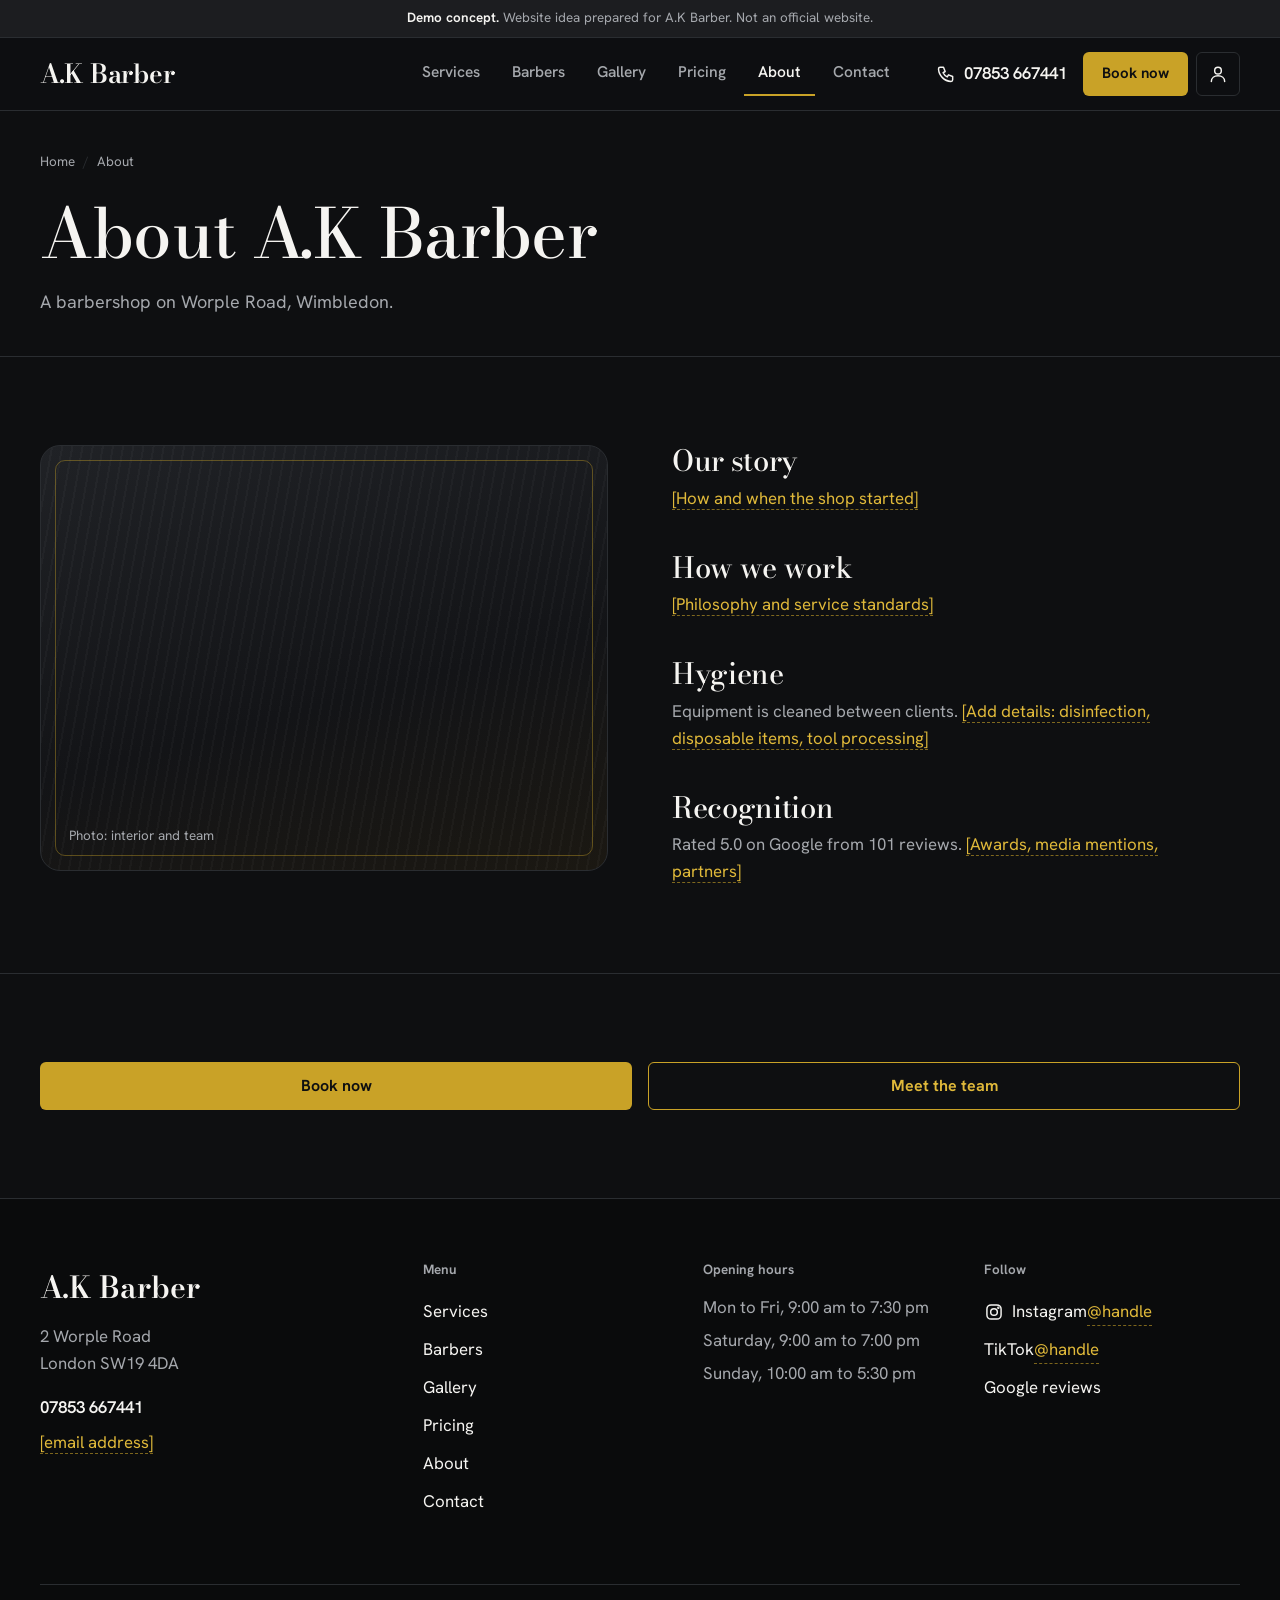
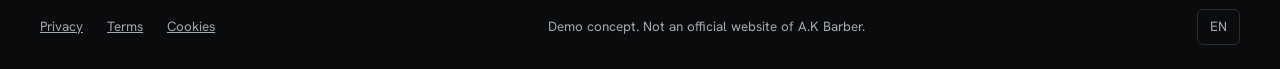
==== about/index.html @ 5e10a796 "Initial commit: A.K Barber static demo site Co-authored-by: Cursor <cursoragent@cursor.com>" ====
<!doctype html>
<html lang="en-GB">
<head>
<meta charset="utf-8">
<meta name="viewport" content="width=device-width, initial-scale=1">
<meta name="robots" content="noindex, nofollow">
<meta name="theme-color" content="#0E0F11">
<title>About | A.K Barber</title>
<meta name="description" content="About A.K Barber, a barbershop in Wimbledon.">
<link rel="preload" href="../assets/fonts/hanken-grotesk-latin-wght-normal.woff2" as="font" type="font/woff2" crossorigin>
<link rel="preload" href="../assets/fonts/bodoni-moda-latin-wght-normal.woff2" as="font" type="font/woff2" crossorigin>
<link rel="stylesheet" href="../assets/css/tokens.css">
<link rel="stylesheet" href="../assets/css/base.css">
</head>
<body>
<svg width="0" height="0" style="position:absolute" aria-hidden="true" focusable="false">
<symbol id="i-phone" viewBox="0 0 24 24"><path d="M5 4h4l2 5-2.5 1.5a11 11 0 0 0 5 5L15 13l5 2v4a2 2 0 0 1-2 2A16 16 0 0 1 3 6a2 2 0 0 1 2-2z"/></symbol>
<symbol id="i-pin" viewBox="0 0 24 24"><path d="M12 21s7-6.2 7-11a7 7 0 1 0-14 0c0 4.8 7 11 7 11z"/><circle cx="12" cy="10" r="2.5"/></symbol>
<symbol id="i-calendar" viewBox="0 0 24 24"><rect x="3.5" y="5" width="17" height="15.5" rx="2"/><path d="M3.5 10h17M8 3v4M16 3v4"/></symbol>
<symbol id="i-star" viewBox="0 0 24 24"><polygon points="12 2.5 14.9 8.6 21.5 9.4 16.6 14 17.9 20.6 12 17.4 6.1 20.6 7.4 14 2.5 9.4 9.1 8.6"/></symbol>
<symbol id="i-user" viewBox="0 0 24 24"><circle cx="12" cy="8" r="4"/><path d="M4 21c0-4.4 3.6-7 8-7s8 2.6 8 7"/></symbol>
<symbol id="i-menu" viewBox="0 0 24 24"><path d="M4 7h16M4 12h16M4 17h16"/></symbol>
<symbol id="i-close" viewBox="0 0 24 24"><path d="M6 6l12 12M18 6L6 18"/></symbol>
<symbol id="i-chevron" viewBox="0 0 24 24"><path d="M6 9l6 6 6-6"/></symbol>
<symbol id="i-prev" viewBox="0 0 24 24"><path d="M15 6l-6 6 6 6"/></symbol>
<symbol id="i-next" viewBox="0 0 24 24"><path d="M9 6l6 6-6 6"/></symbol>
<symbol id="i-insta" viewBox="0 0 24 24"><rect x="3.5" y="3.5" width="17" height="17" rx="5"/><circle cx="12" cy="12" r="4"/><circle cx="17.2" cy="6.8" r=".6"/></symbol>
</svg>
<a class="skip" href="#main">Skip to content</a>
<div class="demo-bar"><strong>Demo concept.</strong> Website idea prepared for A.K Barber. Not an official website.</div>
<header class="site-header">
  <div class="container header-row">
    <a class="brand" href="../index.html" aria-label="A.K Barber, home">A.K Barber</a>
    <nav class="nav-desktop" aria-label="Main"><ul><li><a href="../services/index.html">Services</a></li><li><a href="../barbers/index.html">Barbers</a></li><li><a href="../gallery/index.html">Gallery</a></li><li><a href="../pricing/index.html">Pricing</a></li><li><a href="../about/index.html" aria-current="page">About</a></li><li><a href="../contact/index.html">Contact</a></li></ul></nav>
    <div class="header-actions">
      <a class="header-phone" href="tel:+447853667441"><svg class="i " aria-hidden="true"><use href="#i-phone"/></svg><span>07853 667441</span></a>
      <a class="btn btn-primary btn-sm" href="tel:+447853667441">Book now</a>
      <a class="icon-btn account-btn" href="#" aria-label="Account (part of the full site)" title="Account: part of the full site"><svg class="i " aria-hidden="true"><use href="#i-user"/></svg></a>
      <button class="icon-btn burger" type="button" aria-label="Open menu" aria-expanded="false" aria-controls="drawer" data-open-drawer><svg class="i " aria-hidden="true"><use href="#i-menu"/></svg></button>
    </div>
  </div>
</header>
<div class="drawer" id="drawer" role="dialog" aria-modal="true" aria-label="Menu" hidden>
  <div class="drawer-top">
    <span class="brand">A.K Barber</span>
    <button class="icon-btn" type="button" aria-label="Close menu" data-close-drawer><svg class="i " aria-hidden="true"><use href="#i-close"/></svg></button>
  </div>
  <nav aria-label="Mobile"><ul><li><a href="../services/index.html">Services</a></li><li><a href="../barbers/index.html">Barbers</a></li><li><a href="../gallery/index.html">Gallery</a></li><li><a href="../pricing/index.html">Pricing</a></li><li><a href="../about/index.html" aria-current="page">About</a></li><li><a href="../contact/index.html">Contact</a></li></ul></nav>
  <div class="drawer-foot">
    <a class="btn btn-primary btn-block" href="tel:+447853667441">Book now</a>
    <a class="btn btn-ghost btn-block" href="tel:+447853667441"><svg class="i " aria-hidden="true"><use href="#i-phone"/></svg> Call 07853 667441</a>
    <address>2 Worple Road<br>London SW19 4DA</address>
  </div>
</div>
<main id="main">

<section class="page-hero"><div class="container">
  <nav aria-label="Breadcrumb"><ol class="breadcrumbs" role="list"><li><a href="../index.html">Home</a></li><li aria-current="page">About</li></ol></nav>
  <h1>About A.K Barber</h1>
  <p>A barbershop on Worple Road, Wimbledon.</p>
</div></section>
<section class="section"><div class="container split">
  <div class="photo-slot" role="img" aria-label="Placeholder for a photo of the interior or the team" style="aspect-ratio:4/3;border-radius:var(--radius-lg)"><span>Photo: interior and team</span></div>
  <div class="prose-grid" style="grid-template-columns:1fr">
    <div><h2>Our story</h2><p><span class="todo">[How and when the shop started]</span></p></div>
    <div><h2>How we work</h2><p><span class="todo">[Philosophy and service standards]</span></p></div>
    <div><h2>Hygiene</h2><p>Equipment is cleaned between clients. <span class="todo">[Add details: disinfection, disposable items, tool processing]</span></p></div>
    <div><h2>Recognition</h2><p>Rated 5.0 on Google from 101 reviews. <span class="todo">[Awards, media mentions, partners]</span></p></div>
  </div>
</div></section>
<section class="section"><div class="container">
  <div class="cta-row" style="margin:0"><a class="btn btn-primary" href="tel:+447853667441">Book now</a><a class="btn btn-secondary" href="../barbers/index.html">Meet the team</a></div>
</div></section>

</main>
<footer class="site-footer">
  <div class="container">
    <div class="footer-grid">
      <div>
        <div class="footer-brand">A.K Barber</div>
        <address style="margin-top:12px">2 Worple Road<br>London SW19 4DA</address>
        <p style="margin-top:12px"><a href="tel:+447853667441" style="font-weight:600">07853 667441</a></p>
        <p class="muted" style="margin-top:4px"><span class="todo">[email address]</span></p>
      </div>
      <div><h2>Menu</h2><ul><li><a href="../services/index.html">Services</a></li><li><a href="../barbers/index.html">Barbers</a></li><li><a href="../gallery/index.html">Gallery</a></li><li><a href="../pricing/index.html">Pricing</a></li><li><a href="../about/index.html">About</a></li><li><a href="../contact/index.html">Contact</a></li></ul></div>
      <div><h2>Opening hours</h2>
        <ul class="muted" style="gap:6px;font-variant-numeric:tabular-nums">
          <li>Mon to Fri, 9:00 am to 7:30 pm</li>
          <li>Saturday, 9:00 am to 7:00 pm</li>
          <li>Sunday, 10:00 am to 5:30 pm</li>
        </ul>
      </div>
      <div><h2>Follow</h2><ul>
        <li><a href="#"><svg class="i " aria-hidden="true"><use href="#i-insta"/></svg>&nbsp; Instagram <span class="todo">@handle</span></a></li>
        <li><a href="#">TikTok <span class="todo">@handle</span></a></li>
        <li><a href="https://www.google.com/maps/place/?q=place_id:ChIJ3-sqYMcJdkgROQuga86Ww6s" target="_blank" rel="noopener">Google reviews</a></li>
      </ul></div>
    </div>
    <div class="footer-bottom">
      <ul><li><a href="#">Privacy</a></li><li><a href="#">Terms</a></li><li><a href="#">Cookies</a></li></ul>
      <span>Demo concept. Not an official website of A.K Barber.</span>
      <span class="lang" title="Language switch is part of the full site">EN</span>
    </div>
  </div>
</footer>
<nav class="mobile-bar" aria-label="Quick actions">
  <a class="is-primary" href="tel:+447853667441"><svg class="i " aria-hidden="true"><use href="#i-calendar"/></svg><span>Book</span></a>
  <a href="tel:+447853667441"><svg class="i " aria-hidden="true"><use href="#i-phone"/></svg><span>Call</span></a>
  <a href="https://www.google.com/maps/dir/?api=1&destination=2+Worple+Rd+London+SW19+4DA" target="_blank" rel="noopener"><svg class="i " aria-hidden="true"><use href="#i-pin"/></svg><span>Location</span></a>
</nav>
<div class="toast" role="status" aria-live="polite"></div>
<script src="../assets/js/site.js" defer></script>
</body>
</html>
---- assets/css/tokens.css ----
/* Design tokens from the technical specification (section 20) */

@font-face {
  font-family: "Hanken Grotesk";
  font-weight: 100 900;
  font-style: normal;
  font-display: swap;
  src: url("../fonts/hanken-grotesk-latin-wght-normal.woff2") format("woff2");
}
@font-face {
  font-family: "Bodoni Moda";
  font-weight: 400 900;
  font-style: normal;
  font-display: swap;
  src: url("../fonts/bodoni-moda-latin-wght-normal.woff2") format("woff2");
}

:root {
  --color-bg: #0E0F11;
  --color-surface: #16181B;
  --color-border: #2A2D31;
  --color-text: #F5F4F1;
  --color-muted: #A5A8AD;
  --color-accent: #C9A227;
  --color-accent-hover: #E0B93A;
  --color-success: #3BA55D;
  --color-error: #E5484D;
  --color-on-accent: #0E0F11;

  --radius-sm: 6px;
  --radius-md: 12px;
  --radius-lg: 20px;

  --space-1: 4px;
  --space-2: 8px;
  --space-3: 16px;
  --space-4: 24px;
  --space-5: 40px;
  --space-6: 64px;

  --font-ui: "Hanken Grotesk", system-ui, -apple-system, "Segoe UI", sans-serif;
  --font-display: "Bodoni Moda", "Didot", "Times New Roman", serif;

  /* Type scale: desktop / mobile ranges from the specification */
  --fs-h1: clamp(2.375rem, 1.4rem + 3.6vw, 4.5rem);     /* 38px to 72px */
  --fs-h2: clamp(1.75rem, 1.2rem + 1.9vw, 3rem);        /* 28px to 48px */
  --fs-h3: clamp(1.375rem, 1.1rem + 0.9vw, 2rem);       /* 22px to 32px */
  --fs-body: clamp(1rem, 0.96rem + 0.12vw, 1.125rem);   /* 16px to 18px */
  --fs-caption: clamp(0.8125rem, 0.8rem + 0.05vw, 0.875rem); /* 13px to 14px */

  --gutter: 20px;
  --container: 1200px;
  --header-h: 72px;
}

@media (min-width: 768px) {
  :root { --gutter: 32px; }
}
@media (min-width: 1440px) {
  :root { --container: 1280px; }
}
---- assets/css/base.css ----
/* Base, layout and components. Tokens live in tokens.css */

*, *::before, *::after { box-sizing: border-box; }
* { margin: 0; }
html { scroll-behavior: smooth; -webkit-text-size-adjust: 100%; }
body {
  background: var(--color-bg);
  color: var(--color-text);
  font-family: var(--font-ui);
  font-size: var(--fs-body);
  line-height: 1.6;
  -webkit-font-smoothing: antialiased;
  text-rendering: optimizeLegibility;
}
img, svg { display: block; max-width: 100%; }
a { color: inherit; }
button, input, select, textarea { font: inherit; color: inherit; }
ul[role="list"], ol[role="list"] { list-style: none; padding: 0; }

h1, h2, h3 {
  font-family: var(--font-display);
  font-weight: 500;
  line-height: 1.08;
  letter-spacing: -0.012em;
  text-wrap: balance;
}
h1 { font-size: var(--fs-h1); font-weight: 500; line-height: 1.1; }
h2 { font-size: var(--fs-h2); }
h3 { font-size: var(--fs-h3); }
p { max-width: 62ch; }
.caption { font-size: var(--fs-caption); color: var(--color-muted); }
.muted { color: var(--color-muted); }

:focus-visible { outline: 2px solid var(--color-accent-hover); outline-offset: 3px; border-radius: 3px; }

.skip {
  position: absolute; left: var(--space-3); top: -80px; z-index: 200;
  background: var(--color-accent); color: var(--color-on-accent);
  padding: 12px 18px; border-radius: var(--radius-sm); font-weight: 600; text-decoration: none;
}
.skip:focus { top: var(--space-3); }

.container { width: min(100% - 2 * var(--gutter), var(--container)); margin-inline: auto; }
.section { padding-block: 56px; }
.section + .section { border-top: 1px solid var(--color-border); }
.section-head { display: flex; flex-wrap: wrap; align-items: end; justify-content: space-between; gap: var(--space-3) var(--space-4); margin-bottom: var(--space-5); }
.section-head p { margin-top: var(--space-2); color: var(--color-muted); }

/* Placeholder text the owner must fill in */
.todo { color: var(--color-accent-hover); border-bottom: 1px dashed rgba(201, 162, 39, .6); }
.split > *, .prose-grid > *, .loc-grid > *, .hero-grid > * { min-width: 0; }

/* Icons */
.i { width: 20px; height: 20px; flex: none; fill: none; stroke: currentColor; stroke-width: 1.75; stroke-linecap: round; stroke-linejoin: round; }
.i-fill { fill: currentColor; stroke: none; }

/* Buttons */
.btn {
  display: inline-flex; align-items: center; justify-content: center; gap: var(--space-2);
  min-height: 48px; padding: 0 24px;
  border: 1.5px solid transparent; border-radius: var(--radius-sm);
  font-weight: 650; font-size: 1rem; line-height: 1; text-decoration: none; white-space: nowrap;
  cursor: pointer; transition: background-color .16s, border-color .16s, color .16s;
}
.btn-primary { background: var(--color-accent); color: var(--color-on-accent); }
.btn-primary:hover { background: var(--color-accent-hover); }
.btn-secondary { border-color: var(--color-accent); color: var(--color-accent-hover); background: transparent; }
.btn-secondary:hover { background: rgba(201, 162, 39, .14); }
.btn-ghost { color: var(--color-text); background: transparent; border-color: var(--color-border); }
.btn-ghost:hover { background: var(--color-surface); border-color: var(--color-muted); }
.btn-sm { min-height: 44px; padding: 0 18px; font-size: .9375rem; }
.btn-block { width: 100%; }

/* Demo notice */
.demo-bar { background: #1C1D20; border-bottom: 1px solid var(--color-border); color: var(--color-muted); font-size: var(--fs-caption); line-height: 1.4; padding: 9px var(--gutter); text-align: center; }
.demo-bar strong { color: var(--color-text); font-weight: 650; }

/* Header */
.site-header { position: sticky; top: 0; z-index: 60; background: rgba(14, 15, 17, .94); backdrop-filter: blur(10px); -webkit-backdrop-filter: blur(10px); border-bottom: 1px solid var(--color-border); }
.header-row { display: flex; align-items: center; gap: var(--space-4); min-height: var(--header-h); }
.brand { font-family: var(--font-display); font-weight: 600; font-size: 1.625rem; letter-spacing: -0.01em; text-decoration: none; margin-right: auto; white-space: nowrap; }
.nav-desktop { display: none; }
.nav-desktop ul { display: flex; gap: var(--space-1); list-style: none; padding: 0; }
.nav-desktop a { display: inline-flex; align-items: center; min-height: 44px; padding: 0 14px; color: var(--color-muted); text-decoration: none; font-weight: 550; font-size: .9688rem; border-bottom: 2px solid transparent; }
.nav-desktop a:hover { color: var(--color-text); }
.nav-desktop a[aria-current="page"] { color: var(--color-text); border-bottom-color: var(--color-accent); }
.header-actions { display: flex; align-items: center; gap: var(--space-2); }
.header-phone { display: none; align-items: center; gap: var(--space-2); min-height: 44px; padding: 0 var(--space-2); text-decoration: none; font-weight: 600; font-variant-numeric: tabular-nums; }
.header-phone:hover { color: var(--color-accent-hover); }
.icon-btn { display: inline-flex; align-items: center; justify-content: center; width: 44px; height: 44px; border: 1px solid var(--color-border); border-radius: var(--radius-sm); background: transparent; color: var(--color-text); cursor: pointer; text-decoration: none; }
.icon-btn:hover { background: var(--color-surface); border-color: var(--color-muted); }
.account-btn { display: none; }

/* Full-screen drawer menu */
.drawer { position: fixed; inset: 0; z-index: 100; background: var(--color-bg); padding: var(--space-3) var(--gutter) var(--space-5); overflow-y: auto; display: flex; flex-direction: column; }
.drawer[hidden] { display: none; }
.drawer-top { display: flex; align-items: center; justify-content: space-between; min-height: 56px; }
.drawer nav ul { list-style: none; padding: 0; margin-top: var(--space-4); }
.drawer nav a { display: flex; align-items: center; min-height: 64px; border-bottom: 1px solid var(--color-border); font-family: var(--font-display); font-size: 2rem; font-weight: 500; text-decoration: none; }
.drawer nav a[aria-current="page"] { color: var(--color-accent-hover); }
.drawer-foot { margin-top: auto; padding-top: var(--space-5); display: grid; gap: var(--space-3); }
.drawer-foot address { font-style: normal; color: var(--color-muted); }

/* Mobile action bar */
.mobile-bar { position: fixed; left: 0; right: 0; bottom: 0; z-index: 55; display: grid; grid-template-columns: 1.3fr 1fr 1fr; gap: var(--space-2); padding: var(--space-2) var(--space-2) calc(var(--space-2) + env(safe-area-inset-bottom)); background: rgba(14, 15, 17, .97); border-top: 1px solid var(--color-border); }
.mobile-bar a { display: flex; flex-direction: column; align-items: center; justify-content: center; gap: 2px; min-height: 52px; border-radius: var(--radius-sm); text-decoration: none; font-size: .8125rem; font-weight: 650; color: var(--color-text); border: 1px solid var(--color-border); }
.mobile-bar a.is-primary { background: var(--color-accent); color: var(--color-on-accent); border-color: var(--color-accent); }
body { padding-bottom: 76px; }

/* Hero */
.hero { padding-block: 32px 56px; }
.hero-grid { display: grid; gap: var(--space-5); align-items: center; }
.hero h1 { max-width: 14ch; }
.hero-sub { margin-top: var(--space-3); font-size: clamp(1.0625rem, 1rem + .35vw, 1.3125rem); color: var(--color-muted); max-width: 34ch; line-height: 1.5; }
.cta-row { display: flex; flex-wrap: wrap; gap: var(--space-3); margin-top: var(--space-4); }
.cta-row .btn { flex: 1 1 200px; }
.call-hint { margin-top: var(--space-3); font-size: var(--fs-caption); color: var(--color-muted); }
.call-hint a { color: var(--color-text); font-weight: 600; text-decoration-color: var(--color-accent); text-underline-offset: 3px; }
.trust { display: flex; flex-wrap: wrap; gap: var(--space-3) var(--space-4); margin-top: var(--space-5); padding-top: var(--space-4); border-top: 1px solid var(--color-border); list-style: none; padding-left: 0; }
.trust li { display: flex; align-items: center; gap: var(--space-2); font-size: .9375rem; }
.stars { display: inline-flex; gap: 2px; color: var(--color-accent); }
.stars .i { width: 16px; height: 16px; }
.status { display: inline-flex; align-items: center; gap: var(--space-2); }
.status::before { content: ""; width: 9px; height: 9px; border-radius: 50%; background: var(--color-muted); }
.status[data-state="open"]::before { background: var(--color-success); }
.status[data-state="closed"]::before { background: var(--color-error); }

.photo-slot {
  position: relative; overflow: hidden; border: 1px solid var(--color-border);
  background:
    repeating-linear-gradient(100deg, rgba(255,255,255,.028) 0 2px, transparent 2px 10px),
    linear-gradient(165deg, #202226 0%, #131417 58%, #1b1812 100%);
}
.photo-slot::before { content: ""; position: absolute; inset: 14px; border: 1px solid rgba(201, 162, 39, .4); border-radius: calc(var(--radius-md) - 2px); pointer-events: none; }
.photo-slot > span { position: absolute; left: 28px; bottom: 24px; right: 28px; font-size: var(--fs-caption); color: var(--color-muted); }
.hero-media { border-radius: var(--radius-lg); aspect-ratio: 16 / 11; }
.hero-media::after { content: ""; position: absolute; left: 0; right: 0; top: 0; height: 2px; background: var(--color-accent-hover); opacity: 0; animation: sweep 1.5s cubic-bezier(.3,.6,.3,1) .5s 1 both; }
@keyframes sweep { 0% { top: 0; opacity: 1; } 100% { top: 100%; opacity: 0; } }

/* Service cards */
.service-grid { display: grid; gap: var(--space-3); grid-template-columns: repeat(2, minmax(0, 1fr)); }
.card { background: var(--color-surface); border: 1px solid var(--color-border); border-radius: var(--radius-md); padding: var(--space-4); display: flex; flex-direction: column; gap: var(--space-3); }
.service-card h3 { font-size: 1.75rem; }
.service-card p { color: var(--color-muted); font-size: .9688rem; }
.service-meta { margin-top: auto; display: flex; flex-wrap: wrap; justify-content: space-between; gap: var(--space-1) var(--space-3); padding-top: var(--space-3); border-top: 1px solid var(--color-border); font-size: .9375rem; font-variant-numeric: tabular-nums; }
.service-meta strong { font-weight: 650; }
.service-grid .btn { width: 100%; }
.service-card:last-child:nth-child(odd) { grid-column: 1 / -1; }

/* Barber cards */
.barber-grid { display: grid; gap: var(--space-4) var(--space-3); grid-template-columns: repeat(2, minmax(0, 1fr)); }
.barber-card { display: flex; flex-direction: column; gap: var(--space-3); }
.barber-card .photo-slot { aspect-ratio: 4 / 5; border-radius: var(--radius-md); }
.barber-card .photo-slot::before { inset: 10px; }
.barber-card .photo-slot > span { left: 20px; bottom: 18px; }
.barber-info { display: grid; gap: var(--space-1); }
.barber-info h3 { font-size: 1.5rem; }
.rating-line { display: inline-flex; align-items: center; gap: var(--space-2); font-size: .9375rem; }

/* Gallery */
.chips { display: flex; flex-wrap: wrap; gap: var(--space-2); margin-bottom: var(--space-4); }
.chip { min-height: 44px; padding: 0 18px; border: 1px solid var(--color-border); border-radius: 999px; background: transparent; color: var(--color-muted); font-weight: 600; font-size: .9375rem; cursor: pointer; }
.chip:hover { color: var(--color-text); border-color: var(--color-muted); }
.chip[aria-pressed="true"] { background: var(--color-text); border-color: var(--color-text); color: var(--color-bg); }
.gallery-grid { columns: 2 140px; column-gap: var(--space-3); }
.tile { position: relative; break-inside: avoid; margin-bottom: var(--space-3); border-radius: var(--radius-md); }
.tile .photo-slot { border-radius: var(--radius-md); width: 100%; }
.tile .photo-slot::before { inset: 9px; }
.tile.t-tall .photo-slot { aspect-ratio: 4 / 5; }
.tile.t-sq .photo-slot { aspect-ratio: 1; }
.tile.t-wide .photo-slot { aspect-ratio: 5 / 4; }
.tile .photo-slot > span { left: 18px; bottom: 16px; font-weight: 600; color: var(--color-text); }
.tile[hidden] { display: none; }

/* Why us */
.why-grid { display: grid; gap: var(--space-5); }
.why-list { list-style: none; padding: 0; }
.why-list li { padding: var(--space-4) 0; border-top: 1px solid var(--color-border); display: grid; gap: var(--space-2); }
.why-list li:last-child { border-bottom: 1px solid var(--color-border); }
.why-list h3 { font-size: 1.625rem; }
.why-list p { color: var(--color-muted); }

/* Reviews */
.review-head { display: flex; flex-wrap: wrap; align-items: center; gap: var(--space-2) var(--space-4); }
.review-score { font-family: var(--font-display); font-size: 3.5rem; line-height: 1; font-weight: 500; }
.carousel { display: flex; gap: var(--space-3); overflow-x: auto; scroll-snap-type: x mandatory; padding-bottom: var(--space-3); scrollbar-width: thin; scrollbar-color: var(--color-border) transparent; }
.review { flex: 0 0 min(86%, 420px); scroll-snap-align: start; }
.review blockquote { font-family: var(--font-display); font-size: 1.375rem; line-height: 1.35; font-weight: 450; }
.review footer { margin-top: auto; display: flex; align-items: center; justify-content: space-between; gap: var(--space-3); }
.carousel-controls { display: none; gap: var(--space-2); }

/* Location */
.loc-grid { display: grid; gap: var(--space-5); }
.loc-card address { font-style: normal; font-size: 1.1875rem; line-height: 1.5; }
.hours { width: 100%; border-collapse: collapse; margin-top: var(--space-3); font-variant-numeric: tabular-nums; }
.hours th, .hours td { padding: 11px 0; border-bottom: 1px solid var(--color-border); font-weight: 400; text-align: left; }
.hours td { text-align: right; }
.hours tr.is-today th, .hours tr.is-today td { color: var(--color-accent-hover); font-weight: 650; }
.map-frame { border: 1px solid var(--color-border); border-radius: var(--radius-lg); overflow: hidden; background: var(--color-surface); min-height: 340px; }
.map-frame iframe { width: 100%; height: 100%; min-height: 340px; border: 0; display: block; filter: grayscale(.85) invert(.92) contrast(.9); }
.loc-actions { display: flex; flex-wrap: wrap; gap: var(--space-3); margin-top: var(--space-4); }

/* Social strip */
.strip { display: grid; grid-template-columns: repeat(3, minmax(0, 1fr)); gap: var(--space-2); }
.strip .photo-slot { aspect-ratio: 1; border-radius: var(--radius-sm); }
.strip .photo-slot::before { inset: 6px; }
.social-links { display: flex; flex-wrap: wrap; gap: var(--space-3); margin-top: var(--space-4); }

/* FAQ */
.faq { max-width: 820px; }
.faq details { border-top: 1px solid var(--color-border); }
.faq details:last-child { border-bottom: 1px solid var(--color-border); }
.faq summary { display: flex; align-items: center; justify-content: space-between; gap: var(--space-3); min-height: 64px; padding: var(--space-2) 0; cursor: pointer; list-style: none; font-weight: 600; font-size: 1.0625rem; }
.faq summary::-webkit-details-marker { display: none; }
.faq summary .i { transition: transform .2s; color: var(--color-muted); }
.faq details[open] summary .i { transform: rotate(180deg); color: var(--color-accent-hover); }
.faq .answer { padding: 0 0 var(--space-4); color: var(--color-muted); }

/* Footer */
.site-footer { border-top: 1px solid var(--color-border); background: #0A0B0C; padding-block: var(--space-6) var(--space-4); }
.footer-grid { display: grid; gap: var(--space-5) var(--space-4); grid-template-columns: repeat(2, minmax(0, 1fr)); }
.footer-grid > :first-child { grid-column: 1 / -1; }
.footer-grid h2 { font-family: var(--font-ui); font-size: var(--fs-caption); font-weight: 650; color: var(--color-muted); margin-bottom: var(--space-3); letter-spacing: 0; }
.footer-grid ul { list-style: none; padding: 0; display: grid; gap: 2px; }
.footer-grid a { display: inline-flex; align-items: center; min-height: 36px; text-decoration: none; color: var(--color-text); }
.footer-grid a:hover { color: var(--color-accent-hover); }
.footer-grid address { font-style: normal; color: var(--color-muted); line-height: 1.6; }
.footer-brand { font-family: var(--font-display); font-size: 1.875rem; font-weight: 600; }
.footer-bottom { display: flex; flex-wrap: wrap; align-items: center; justify-content: space-between; gap: var(--space-3); margin-top: var(--space-6); padding-top: var(--space-4); border-top: 1px solid var(--color-border); font-size: var(--fs-caption); color: var(--color-muted); }
.footer-bottom ul { display: flex; flex-wrap: wrap; gap: 0 var(--space-4); list-style: none; padding: 0; }
.footer-bottom a { color: var(--color-muted); display: inline-flex; min-height: 36px; align-items: center; }
.lang { display: inline-flex; align-items: center; min-height: 36px; padding: 0 12px; border: 1px solid var(--color-border); border-radius: var(--radius-sm); }

/* Inner pages */
.page-hero { padding-block: 40px 40px; border-bottom: 1px solid var(--color-border); }
.breadcrumbs { display: flex; flex-wrap: wrap; gap: var(--space-2); list-style: none; padding: 0; margin-bottom: var(--space-4); font-size: var(--fs-caption); color: var(--color-muted); }
.breadcrumbs li + li::before { content: "/"; margin-right: var(--space-2); color: var(--color-border); }
.breadcrumbs a { text-decoration: none; }
.breadcrumbs a:hover { color: var(--color-text); }
.page-hero p { margin-top: var(--space-3); color: var(--color-muted); font-size: 1.125rem; }
.plan { margin-top: var(--space-5); border: 1px dashed var(--color-border); border-radius: var(--radius-md); padding: var(--space-4); background: rgba(22, 24, 27, .5); }
.plan h2 { font-family: var(--font-ui); font-size: 1.0625rem; font-weight: 650; letter-spacing: 0; margin-bottom: var(--space-2); }
.plan ul { padding-left: 1.1em; color: var(--color-muted); display: grid; gap: 4px; }
.page-cta { display: flex; flex-wrap: wrap; align-items: center; justify-content: space-between; gap: var(--space-4); padding: var(--space-5); background: var(--color-surface); border: 1px solid var(--color-border); border-radius: var(--radius-lg); }
.page-cta h2 { font-size: var(--fs-h3); max-width: 20ch; }

.acc { border-top: 1px solid var(--color-border); }
.acc:last-of-type { border-bottom: 1px solid var(--color-border); }
.acc summary { display: flex; align-items: center; justify-content: space-between; min-height: 68px; cursor: pointer; list-style: none; font-family: var(--font-display); font-size: 1.625rem; }
.acc summary::-webkit-details-marker { display: none; }
.acc summary .i { transition: transform .2s; color: var(--color-muted); }
.acc[open] summary .i { transform: rotate(180deg); color: var(--color-accent-hover); }
.price-row { display: flex; flex-wrap: wrap; justify-content: space-between; gap: var(--space-1) var(--space-3); padding: 14px 0; border-top: 1px solid var(--color-border); font-variant-numeric: tabular-nums; }
.price-row span:last-child { color: var(--color-muted); }
.policy-grid { display: grid; gap: var(--space-3); margin-top: var(--space-5); }

.prose-grid { display: grid; gap: var(--space-4); }
.prose-grid h2 { font-size: var(--fs-h3); }
.prose-grid p { color: var(--color-muted); margin-top: var(--space-2); }
.split { display: grid; gap: var(--space-5); }

/* Forms */
.form { display: grid; gap: var(--space-3); }
.field { display: grid; gap: 6px; }
.field label { font-weight: 600; font-size: .9375rem; }
.field input, .field select, .field textarea { width: 100%; min-height: 48px; padding: 12px 14px; background: var(--color-surface); border: 1px solid var(--color-border); border-radius: var(--radius-sm); }
.field textarea { min-height: 140px; resize: vertical; }
.field input:hover, .field select:hover, .field textarea:hover { border-color: var(--color-muted); }
.field input:focus-visible, .field select:focus-visible, .field textarea:focus-visible { outline: 2px solid var(--color-accent-hover); outline-offset: 1px; border-color: var(--color-accent-hover); }
.field .hint { font-size: var(--fs-caption); color: var(--color-muted); }
.field.is-invalid input, .field.is-invalid textarea, .field.is-invalid select { border-color: var(--color-error); }
.field .error { display: none; font-size: var(--fs-caption); color: var(--color-error); }
.field.is-invalid .error { display: block; }
.check { display: flex; gap: var(--space-3); align-items: flex-start; font-size: .9375rem; color: var(--color-muted); }
.check input { width: 22px; height: 22px; margin-top: 2px; accent-color: var(--color-accent); flex: none; }

.toast { position: fixed; left: 50%; bottom: 92px; z-index: 120; transform: translate(-50%, 20px); opacity: 0; pointer-events: none; max-width: min(92vw, 420px); padding: 14px 20px; background: var(--color-text); color: var(--color-bg); border-radius: var(--radius-sm); font-weight: 600; transition: opacity .2s, transform .2s; }
.toast.show { opacity: 1; transform: translate(-50%, 0); }

/* Tablet 768+ */
@media (min-width: 768px) {
  .section { padding-block: 88px; }
  .hero { padding-block: 56px 80px; }
  .service-grid { grid-template-columns: repeat(3, minmax(0, 1fr)); }
  .service-card:last-child:nth-child(odd) { grid-column: auto; }
  .barber-grid { grid-template-columns: repeat(4, minmax(0, 1fr)); gap: var(--space-4); }
  .gallery-grid { columns: 3; column-gap: var(--space-3); }
  .strip { grid-template-columns: repeat(6, minmax(0, 1fr)); }
  .footer-grid { grid-template-columns: 1.4fr 1fr 1fr 1fr; }
  .footer-grid > :first-child { grid-column: auto; }
  .why-grid { grid-template-columns: 1fr 1.3fr; gap: var(--space-6); }
  .why-grid > :first-child { position: sticky; top: calc(var(--header-h) + 24px); align-self: start; }
  .loc-grid { grid-template-columns: 1fr 1.15fr; gap: var(--space-6); }
  .carousel-controls { display: flex; }
  .split { grid-template-columns: 1fr 1fr; gap: var(--space-6); }
  .policy-grid { grid-template-columns: repeat(3, minmax(0, 1fr)); }
  .prose-grid { grid-template-columns: repeat(2, minmax(0, 1fr)); gap: var(--space-5) var(--space-6); }
  .mobile-bar { display: none; }
  body { padding-bottom: 0; }
  .toast { bottom: 32px; }
  .account-btn { display: inline-flex; }
}

/* Laptop 1024+ */
@media (min-width: 1024px) {
  .nav-desktop { display: block; }
  .burger { display: none; }
  .header-phone { display: inline-flex; }
  .hero-grid { grid-template-columns: 1.08fr .92fr; gap: var(--space-6); }
  .hero-media { aspect-ratio: 4 / 5; }
  .service-grid { grid-template-columns: repeat(5, minmax(0, 1fr)); }
  .service-card h3 { font-size: 1.5rem; }
  .service-card { padding: var(--space-3) var(--space-3) var(--space-4); }
  .gallery-grid { columns: 3; }
}

/* Mobile S */
@media (max-width: 374px) {
  .brand { font-size: 1.375rem; }
  .btn { padding: 0 16px; }
  .service-grid, .barber-grid { grid-template-columns: 1fr; }
}

@media (prefers-reduced-motion: reduce) {
  html { scroll-behavior: auto; }
  *, *::before, *::after { transition: none !important; animation: none !important; }
}
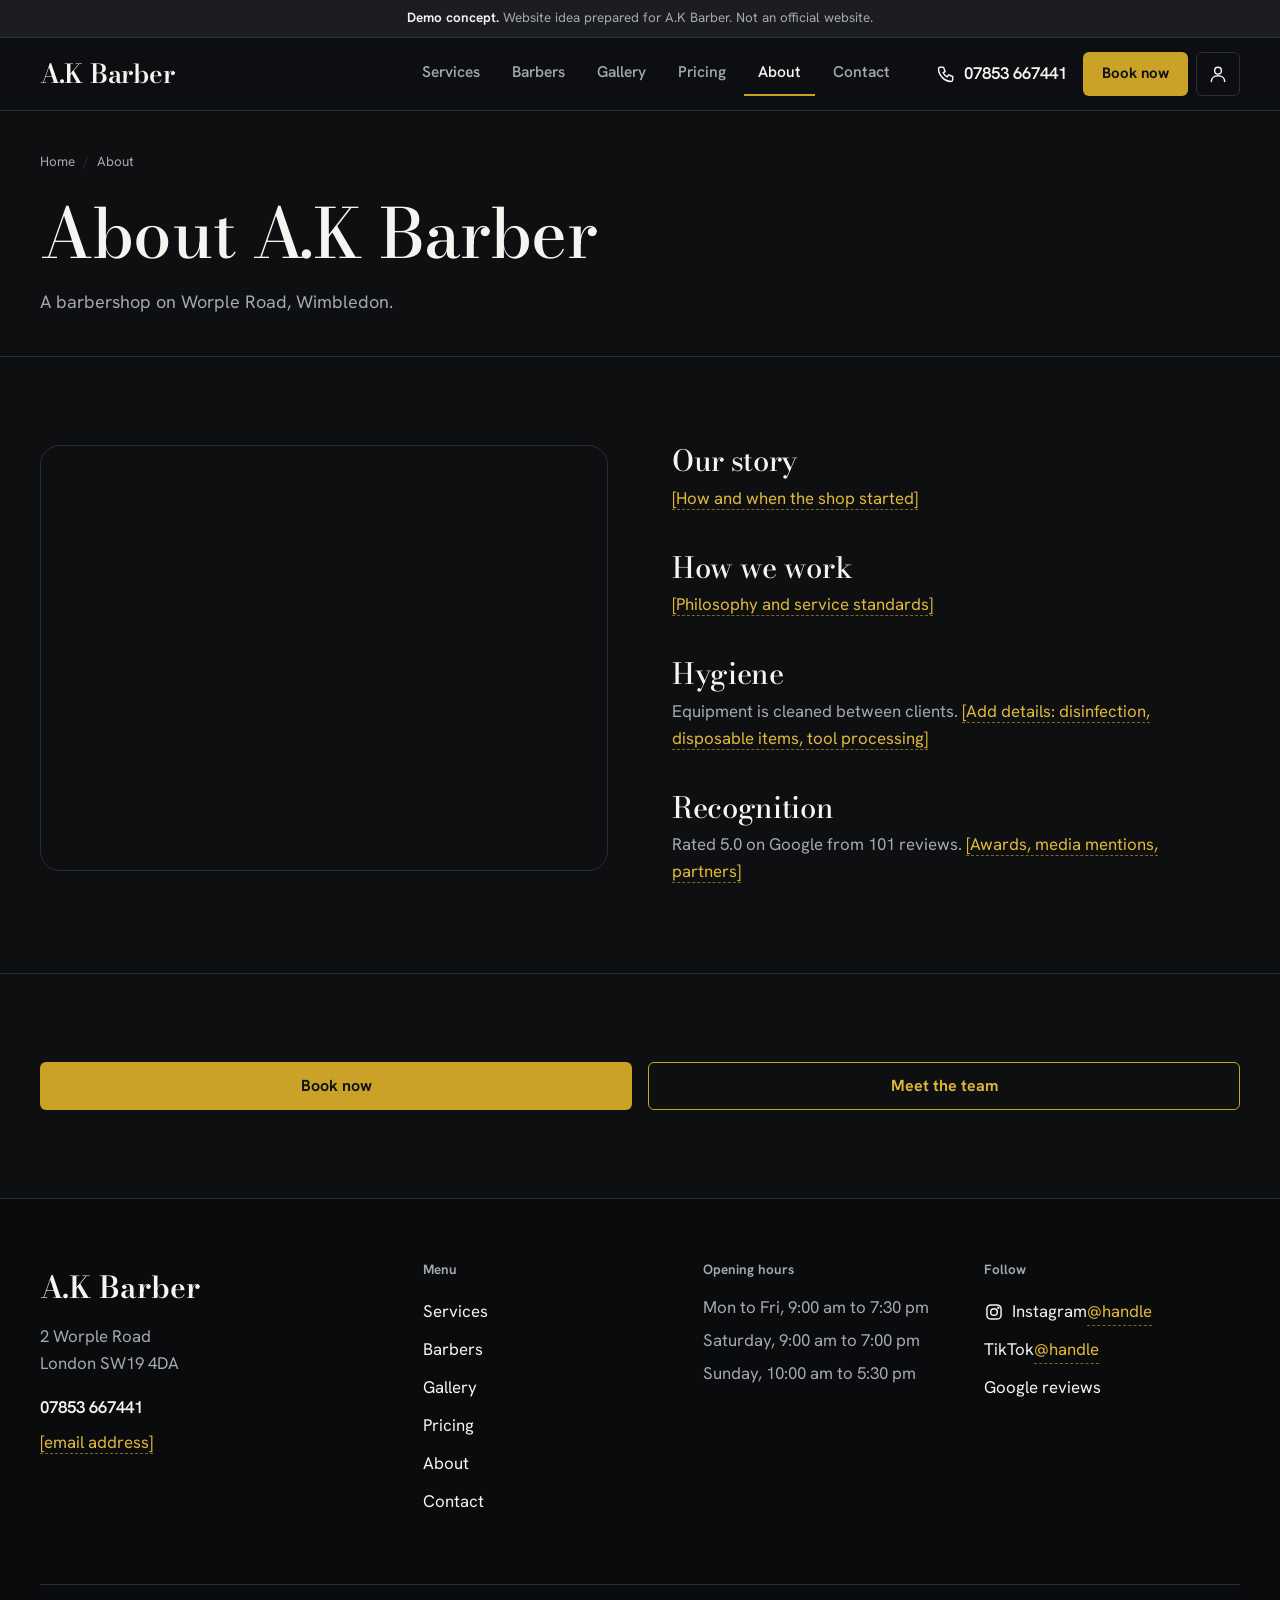
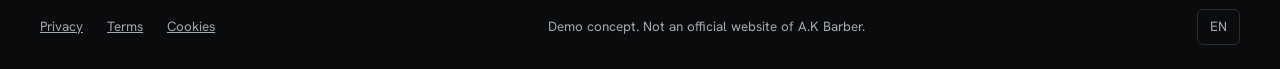
==== commit a4ab9a6e: "Оновлення сайту ak-barber-site" ====
--- a/about/index.html
+++ b/about/index.html
@@ -60,7 +60,7 @@
   <p>A barbershop on Worple Road, Wimbledon.</p>
 </div></section>
 <section class="section"><div class="container split">
-  <div class="photo-slot" role="img" aria-label="Placeholder for a photo of the interior or the team" style="aspect-ratio:4/3;border-radius:var(--radius-lg)"><span>Photo: interior and team</span></div>
+  <div class="photo-slot has-img" role="img" aria-label="A.K Barber shop interior" style="aspect-ratio:4/3;border-radius:var(--radius-lg);background-image:url('https://images.unsplash.com/photo-1667539916671-b9e7039ccee5?w=1000&q=80&fit=crop')"><span></span></div>
   <div class="prose-grid" style="grid-template-columns:1fr">
     <div><h2>Our story</h2><p><span class="todo">[How and when the shop started]</span></p></div>
     <div><h2>How we work</h2><p><span class="todo">[Philosophy and service standards]</span></p></div>
--- a/assets/css/base.css
+++ b/assets/css/base.css
@@ -325,3 +325,12 @@
   html { scroll-behavior: auto; }
   *, *::before, *::after { transition: none !important; animation: none !important; }
 }
+
+/* ── Real photos (replaces placeholder) ─────────────────────────────────── */
+.photo-slot.has-img {
+  background-size: cover !important;
+  background-position: center !important;
+  background-repeat: no-repeat !important;
+}
+.photo-slot.has-img::before { display: none; }
+.photo-slot.has-img > span  { display: none; }
